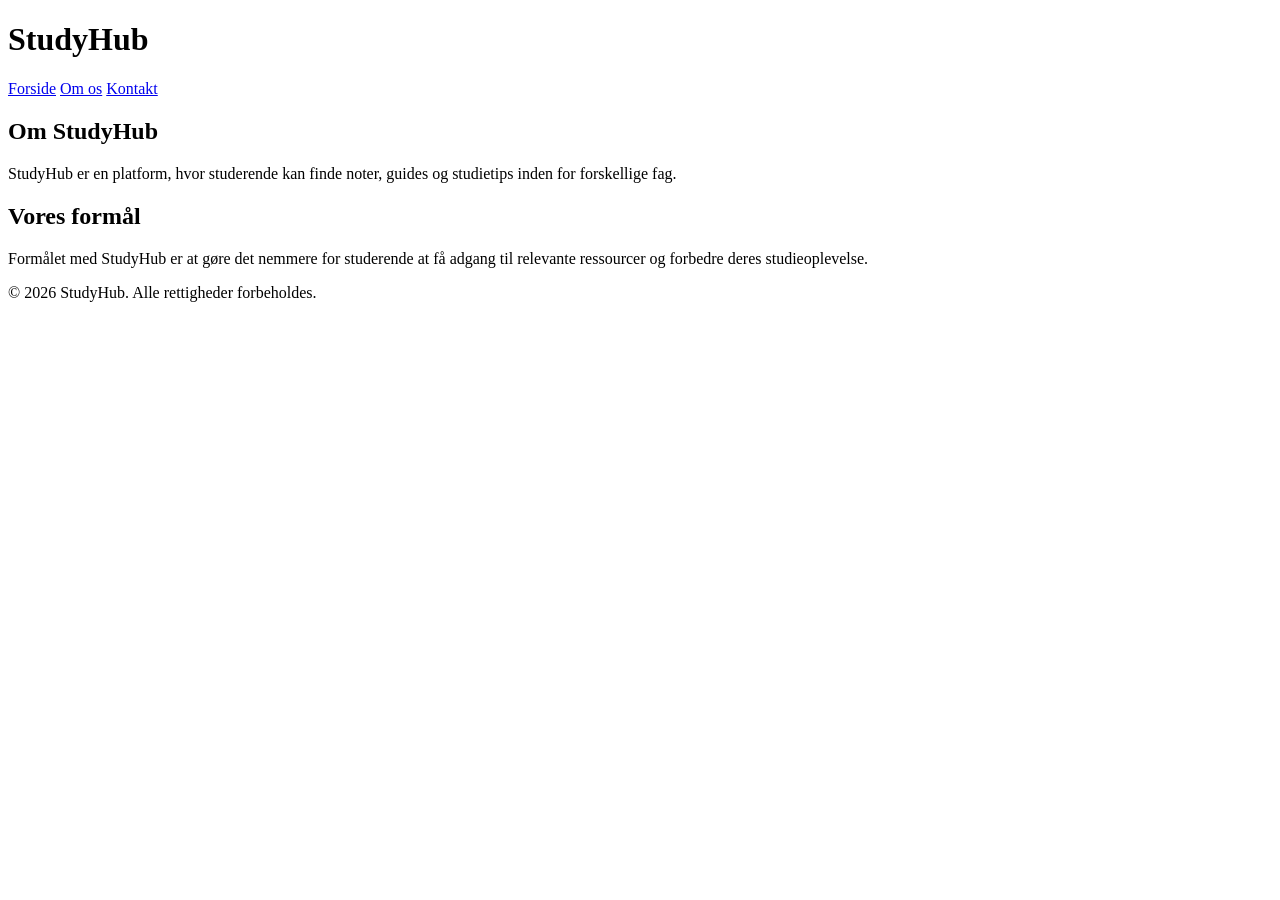
==== pages/about.html @ 7f123075 "Tilføjet en Om os side og gitignore" ====
<!DOCTYPE html>
<html lang="da">
<head>
    <meta charset="UTF-8">
    <meta name="viewport" content="width=device-width, initial-scale=1.0">
    <title>StudyHub - Om os</title>
    <link rel="stylesheet" href="../css/style.css">
</head>
<body>

    <header>
        <h1>StudyHub</h1>
        <nav>
            <a href="../index.html">Forside</a>
            <a href="about.html">Om os</a>
            <a href="contact.html">Kontakt</a>
        </nav>
    </header>

    <main>
        <section>
            <h2>Om StudyHub</h2>
            <p>StudyHub er en platform, hvor studerende kan finde noter, guides og studietips inden for forskellige fag.</p>
        </section>

        <section>
            <h2>Vores formål</h2>
            <p>Formålet med StudyHub er at gøre det nemmere for studerende at få adgang til relevante ressourcer og forbedre deres studieoplevelse.</p>
        </section>
    </main>

    <footer>
        <p>&copy; 2026 StudyHub. Alle rettigheder forbeholdes.</p>
    </footer>

</body>
</html>
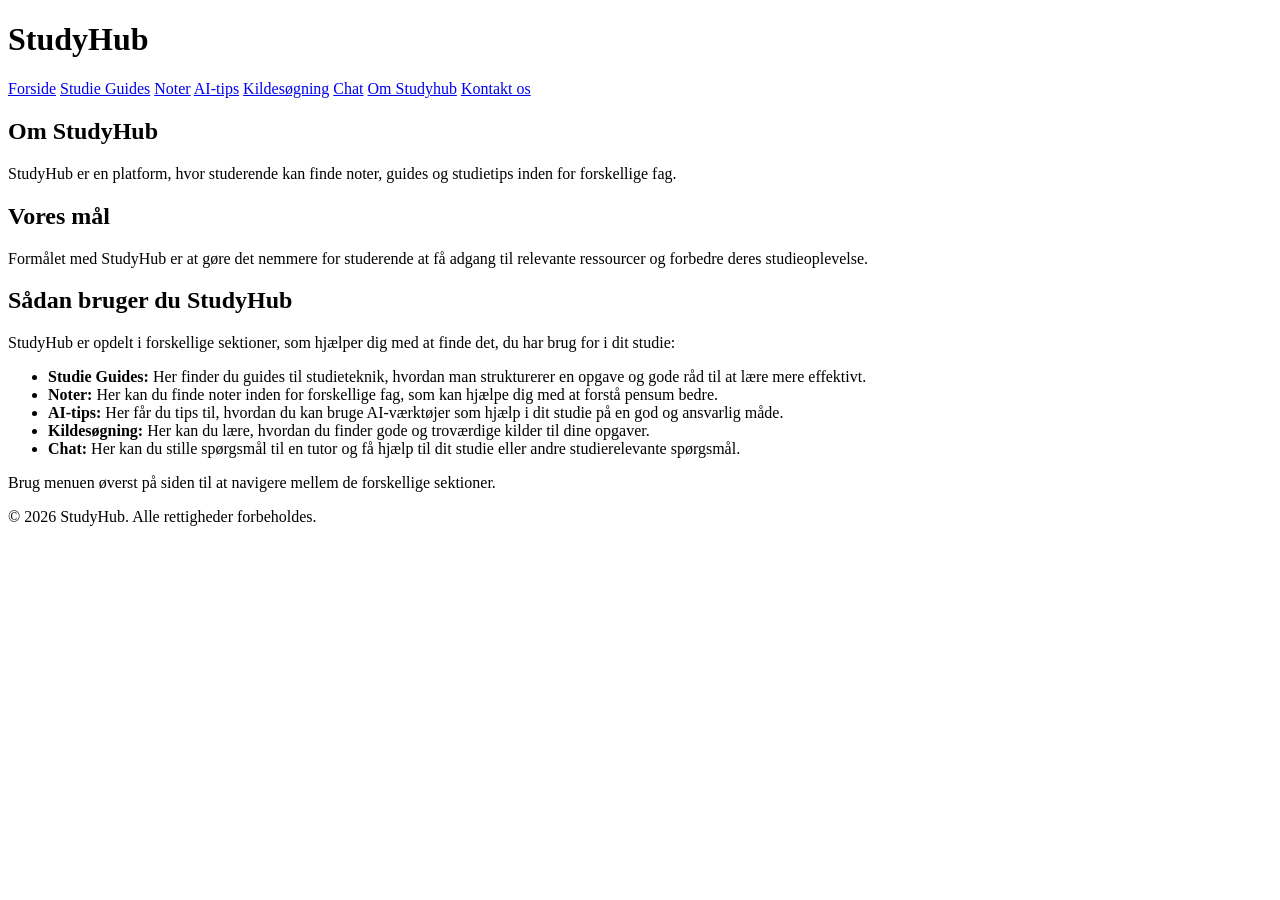
==== commit 5cf1fb17: "Tilføjet navigation til andre sider og mere info om brug af siden" ====
--- a/pages/about.html
+++ b/pages/about.html
@@ -3,7 +3,7 @@
 <head>
     <meta charset="UTF-8">
     <meta name="viewport" content="width=device-width, initial-scale=1.0">
-    <title>StudyHub - Om os</title>
+    <title>StudyHub - Om Studyhub</title>
     <link rel="stylesheet" href="../css/style.css">
 </head>
 <body>
@@ -12,8 +12,13 @@
         <h1>StudyHub</h1>
         <nav>
             <a href="../index.html">Forside</a>
-            <a href="about.html">Om os</a>
-            <a href="contact.html">Kontakt</a>
+            <a href="guides.html">Studie Guides</a>
+            <a href="notes.html">Noter</a>
+            <a href="AI-tips.html">AI-tips</a>
+            <a href="sources.html">Kildesøgning</a>
+            <a href="chat.html">Chat</a>
+            <a href="about.html">Om Studyhub</a>
+            <a href="contact.html">Kontakt os</a>
         </nav>
     </header>
 
@@ -24,8 +29,29 @@
         </section>
 
         <section>
-            <h2>Vores formål</h2>
+            <h2>Vores mål</h2>
             <p>Formålet med StudyHub er at gøre det nemmere for studerende at få adgang til relevante ressourcer og forbedre deres studieoplevelse.</p>
+        </section>
+
+         <section>
+    <h2>Sådan bruger du StudyHub</h2>
+
+    <p>StudyHub er opdelt i forskellige sektioner, som hjælper dig med at finde det, du har brug for i dit studie:</p>
+
+    <ul>
+        <li><strong>Studie Guides:</strong> Her finder du guides til studieteknik, hvordan man strukturerer en opgave og gode råd til at lære mere effektivt.</li>
+        
+        <li><strong>Noter:</strong> Her kan du finde noter inden for forskellige fag, som kan hjælpe dig med at forstå pensum bedre.</li>
+        
+        <li><strong>AI-tips:</strong> Her får du tips til, hvordan du kan bruge AI-værktøjer som hjælp i dit studie på en god og ansvarlig måde.</li>
+        
+        <li><strong>Kildesøgning:</strong> Her kan du lære, hvordan du finder gode og troværdige kilder til dine opgaver.</li>
+        
+        <li><strong>Chat:</strong> Her kan du stille spørgsmål til en tutor og få hjælp til dit studie eller andre studierelevante spørgsmål.</li>
+    </ul>
+
+    <p>Brug menuen øverst på siden til at navigere mellem de forskellige sektioner.</p>
+</section>
         </section>
     </main>
 
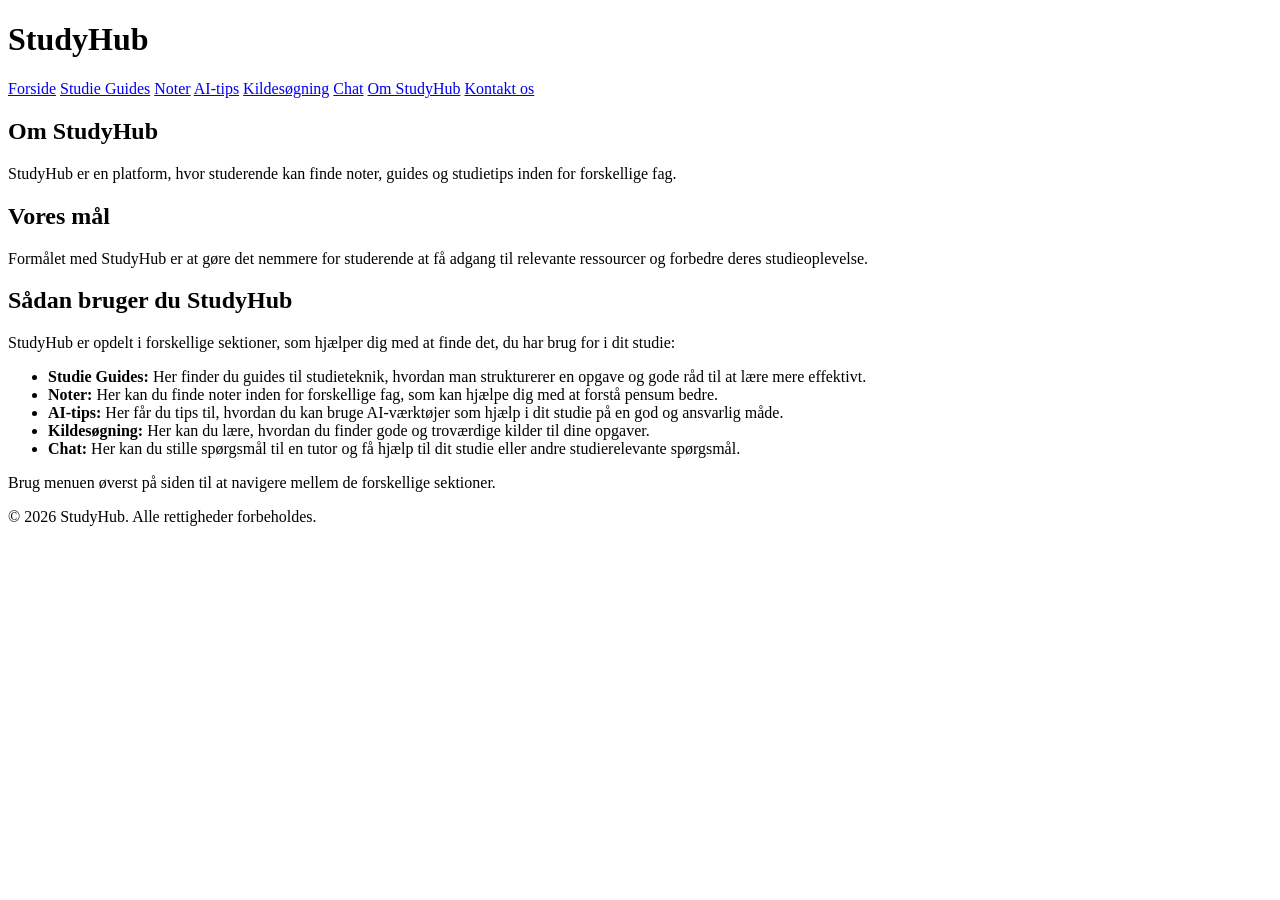
==== commit c6b5fb58: "Ændrede alle Studyhub til StudyHub" ====
--- a/pages/about.html
+++ b/pages/about.html
@@ -17,7 +17,7 @@
             <a href="AI-tips.html">AI-tips</a>
             <a href="sources.html">Kildesøgning</a>
             <a href="chat.html">Chat</a>
-            <a href="about.html">Om Studyhub</a>
+            <a href="about.html">Om StudyHub</a>
             <a href="contact.html">Kontakt os</a>
         </nav>
     </header>
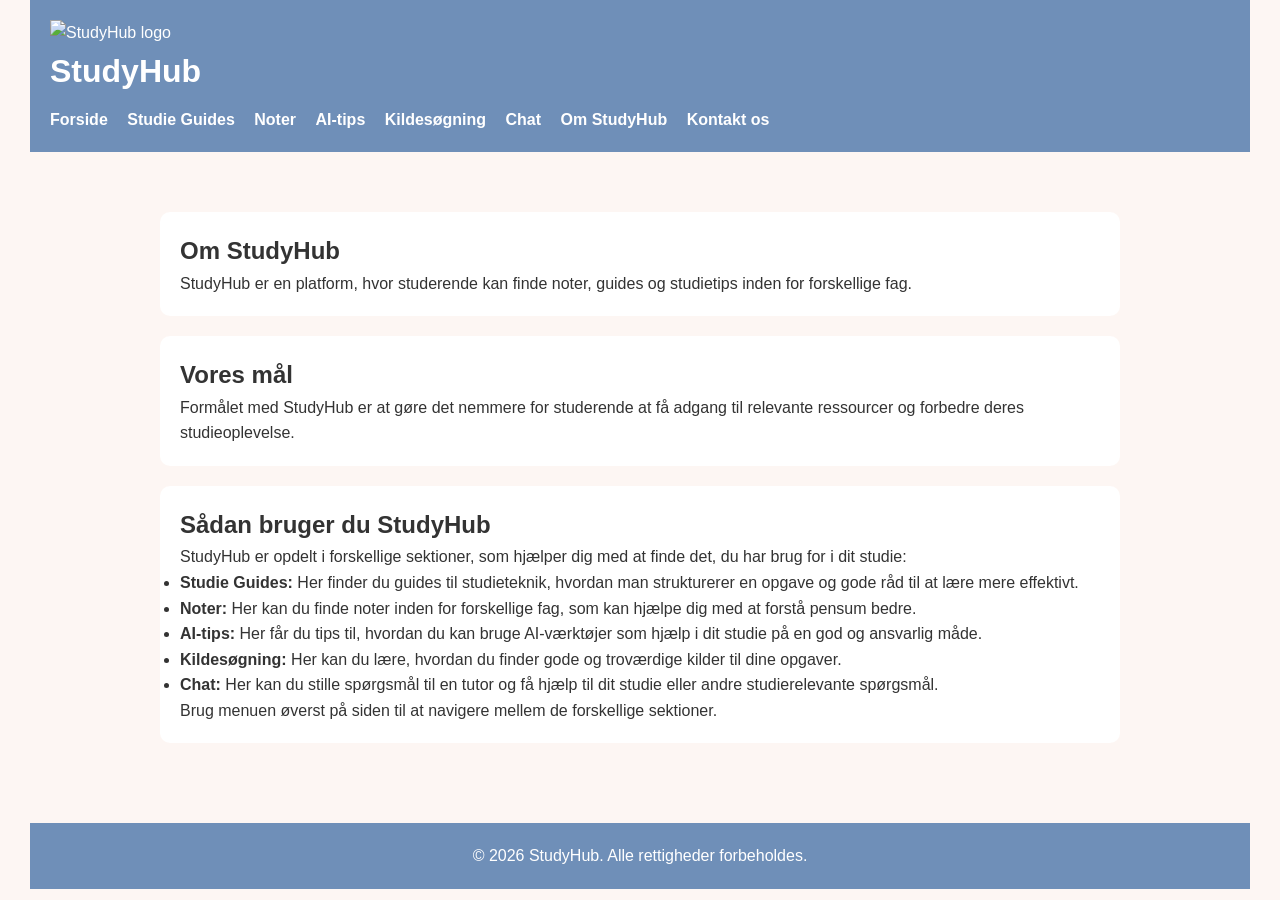
==== commit c424ace7: "tilføjede header og footer på alle sider og generel styling" ====
--- a/pages/about.html
+++ b/pages/about.html
@@ -4,22 +4,26 @@
     <meta charset="UTF-8">
     <meta name="viewport" content="width=device-width, initial-scale=1.0">
     <title>StudyHub - Om Studyhub</title>
+    <link rel="stylesheet" href="../css/layout.css">
     <link rel="stylesheet" href="../css/style.css">
 </head>
 <body>
 
-    <header>
-        <h1>StudyHub</h1>
-        <nav>
-            <a href="../index.html">Forside</a>
-            <a href="guides.html">Studie Guides</a>
-            <a href="notes.html">Noter</a>
-            <a href="AI-tips.html">AI-tips</a>
-            <a href="sources.html">Kildesøgning</a>
-            <a href="chat.html">Chat</a>
-            <a href="about.html">Om StudyHub</a>
-            <a href="contact.html">Kontakt os</a>
-        </nav>
+     <header>
+       <div class="logo">
+   <img src="images/logo.png" alt="StudyHub logo" width="300">
+    <h1>StudyHub</h1>
+</div>
+    <nav>
+        <a href="../index.html">Forside</a>
+        <a href="guides.html">Studie Guides</a>
+        <a href="notes.html">Noter</a>
+        <a href="AI-tips.html">AI-tips</a>
+        <a href="sources.html">Kildesøgning</a>
+        <a href="chat.html">Chat</a>
+        <a href="about.html">Om StudyHub</a>
+        <a href="contact.html">Kontakt os</a>
+    </nav>
     </header>
 
     <main>
--- a/css/style.css
+++ b/css/style.css
@@ -0,0 +1,58 @@
+/* RESET - fjerner browserens standard spacing */
+* {
+    margin: 0;
+    padding: 0;
+    box-sizing: border-box;
+}
+
+/* BODY - hele siden */
+body {
+    font-family: Arial, sans-serif;
+    background-color: #f5f7fa;
+    color: #333;
+    background-color: #FDF6F3;
+    line-height: 1.6;
+    padding: 0 30px;
+}
+
+/* HEADER */
+header {
+    background-color: #6F8FB8;
+    color: white;
+    padding: 20px;
+}
+
+/* NAVIGATION */
+nav {
+    margin-top: 10px;
+}
+
+nav a {
+    color: white;
+    text-decoration: none;
+    margin-right: 15px;
+    font-weight: bold;
+}
+
+/* MAIN INDHOLD */
+main {
+    max-width: 1000px;
+    margin: 40px auto;
+    padding: 20px;
+}
+
+/* SECTIONS */
+section {
+    background-color: white;
+    padding: 20px;
+    margin-bottom: 20px;
+    border-radius: 10px;
+}
+
+/* FOOTER */
+footer {
+    text-align: center;
+    padding: 20px;
+    background-color: #6F8FB8;
+    color: white;
+}                                                                                                                                              
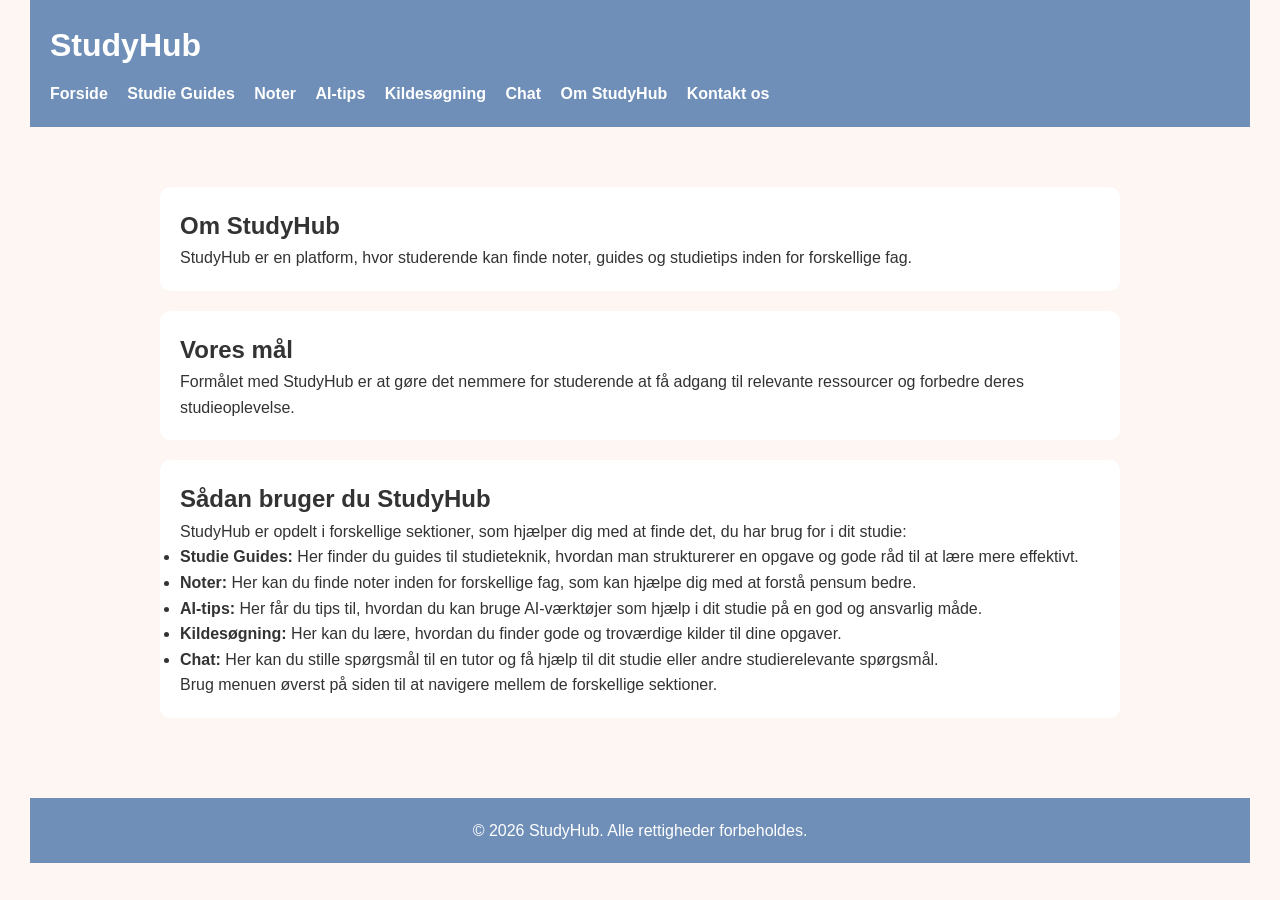
==== commit df40ebb3: "Merge branch 'main' into feature/notes" ====
--- a/pages/about.html
+++ b/pages/about.html
@@ -9,21 +9,18 @@
 </head>
 <body>
 
-     <header>
-       <div class="logo">
-   <img src="images/logo.png" alt="StudyHub logo" width="300">
-    <h1>StudyHub</h1>
-</div>
-    <nav>
-        <a href="../index.html">Forside</a>
-        <a href="guides.html">Studie Guides</a>
-        <a href="notes.html">Noter</a>
-        <a href="AI-tips.html">AI-tips</a>
-        <a href="sources.html">Kildesøgning</a>
-        <a href="chat.html">Chat</a>
-        <a href="about.html">Om StudyHub</a>
-        <a href="contact.html">Kontakt os</a>
-    </nav>
+    <header>
+        <h1>StudyHub</h1>
+        <nav>
+            <a href="../index.html">Forside</a>
+            <a href="guides.html">Studie Guides</a>
+            <a href="notes.html">Noter</a>
+            <a href="AI-tips.html">AI-tips</a>
+            <a href="sources.html">Kildesøgning</a>
+            <a href="chat.html">Chat</a>
+            <a href="about.html">Om StudyHub</a>
+            <a href="contact.html">Kontakt os</a>
+        </nav>
     </header>
 
     <main>
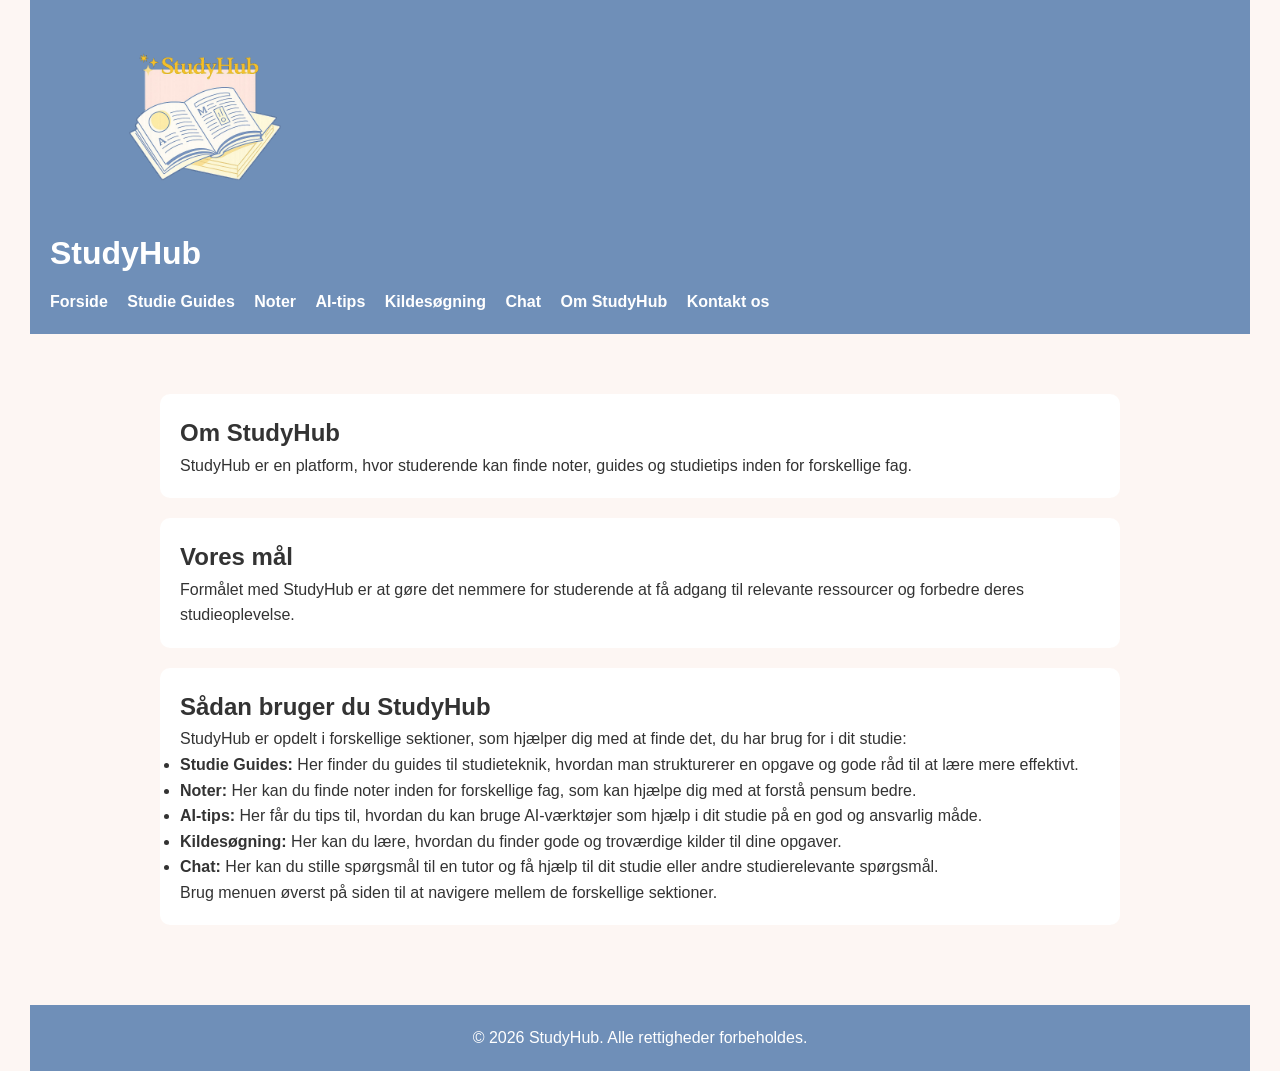
==== commit 64111a41: "Fixede logo path så det virker på alle sider" ====
--- a/pages/about.html
+++ b/pages/about.html
@@ -9,18 +9,21 @@
 </head>
 <body>
 
-    <header>
-        <h1>StudyHub</h1>
-        <nav>
-            <a href="../index.html">Forside</a>
-            <a href="guides.html">Studie Guides</a>
-            <a href="notes.html">Noter</a>
-            <a href="AI-tips.html">AI-tips</a>
-            <a href="sources.html">Kildesøgning</a>
-            <a href="chat.html">Chat</a>
-            <a href="about.html">Om StudyHub</a>
-            <a href="contact.html">Kontakt os</a>
-        </nav>
+     <header>
+       <div class="logo">
+     <img src="../images/logo.png" alt="StudyHub logo" width="300">
+    <h1>StudyHub</h1>
+</div>
+    <nav>
+        <a href="../index.html">Forside</a>
+        <a href="guides.html">Studie Guides</a>
+        <a href="notes.html">Noter</a>
+        <a href="AI-tips.html">AI-tips</a>
+        <a href="sources.html">Kildesøgning</a>
+        <a href="chat.html">Chat</a>
+        <a href="about.html">Om StudyHub</a>
+        <a href="contact.html">Kontakt os</a>
+    </nav>
     </header>
 
     <main>
